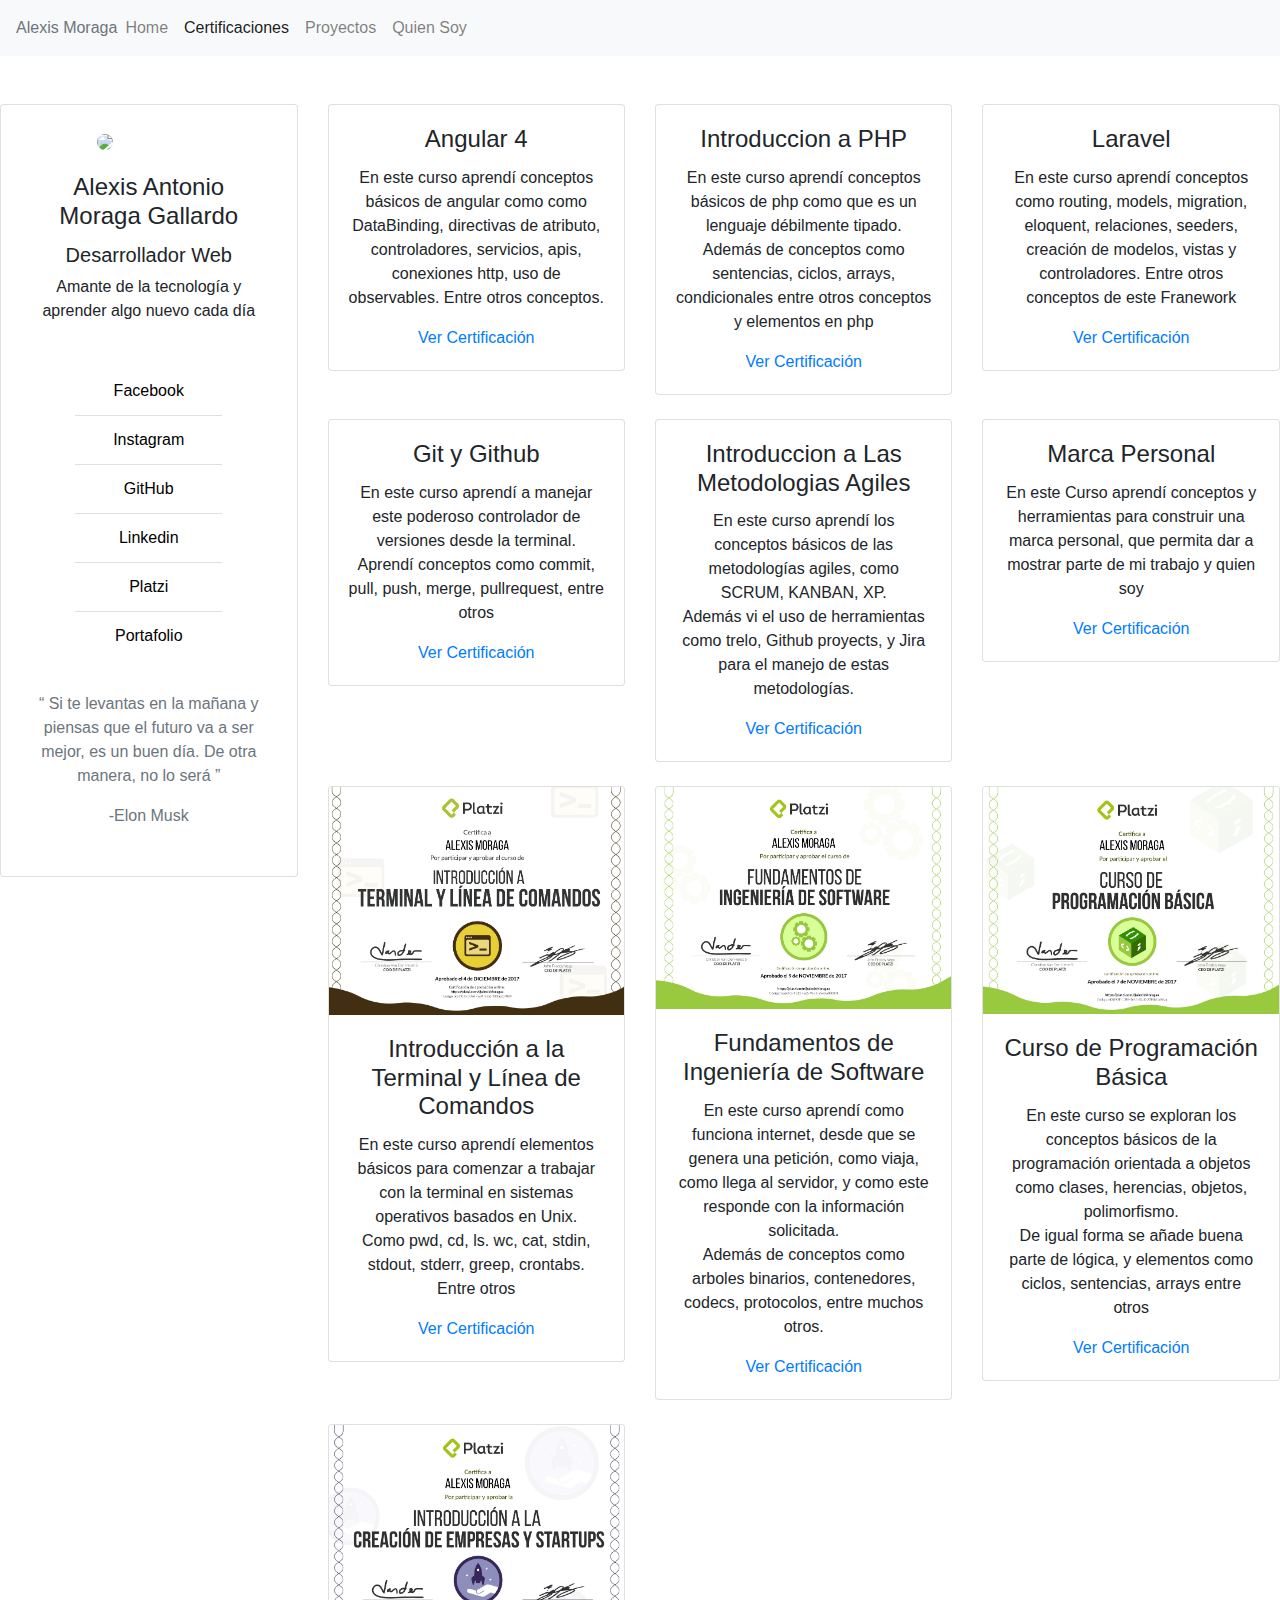
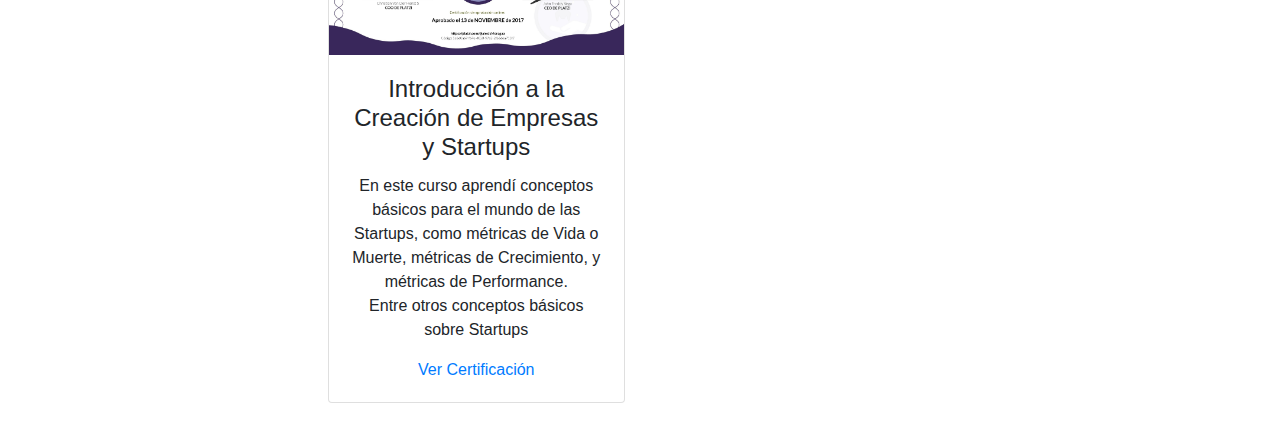
==== certificaciones.html @ 7e591eca "se añaden las certificaciones faltantes" ====
<!DOCTYPE html>
<html>
  <head>
    <meta charset="utf-8">
    <title>Certificaciones</title>
    <link rel="stylesheet" href="estilos/style.css">
    <link rel="stylesheet" href="https://maxcdn.bootstrapcdn.com/bootstrap/4.0.0/css/bootstrap.min.css" integrity="sha384-Gn5384xqQ1aoWXA+058RXPxPg6fy4IWvTNh0E263XmFcJlSAwiGgFAW/dAiS6JXm" crossorigin="anonymous">
    <script src="https://code.jquery.com/jquery-3.2.1.slim.min.js" integrity="sha384-KJ3o2DKtIkvYIK3UENzmM7KCkRr/rE9/Qpg6aAZGJwFDMVNA/GpGFF93hXpG5KkN" crossorigin="anonymous"></script>
    <script src="https://cdnjs.cloudflare.com/ajax/libs/popper.js/1.12.9/umd/popper.min.js" integrity="sha384-ApNbgh9B+Y1QKtv3Rn7W3mgPxhU9K/ScQsAP7hUibX39j7fakFPskvXusvfa0b4Q" crossorigin="anonymous"></script>
    <script src="https://maxcdn.bootstrapcdn.com/bootstrap/4.0.0/js/bootstrap.min.js" integrity="sha384-JZR6Spejh4U02d8jOt6vLEHfe/JQGiRRSQQxSfFWpi1MquVdAyjUar5+76PVCmYl" crossorigin="anonymous"></script>
    <script defer src="https://use.fontawesome.com/releases/v5.0.8/js/all.js"></script>

  </head>
  <body>
    <div class="margenes">

      <nav class="navbar navbar-expand-lg navbar-light bg-light">
        <a class="text-muted na" href="#">Alexis Moraga</a>
        <button class="navbar-toggler" type="button" data-toggle="collapse" data-target="#navbarNavAltMarkup" aria-controls="navbarNavAltMarkup" aria-expanded="false" aria-label="Toggle navigation">
          <span class="navbar-toggler-icon"></span>
        </button>
        <div class="collapse navbar-collapse" id="navbarNavAltMarkup">
          <div class="navbar-nav">
            <a class="nav-item nav-link nav" href="index.html">Home<span class="sr-only">(current)</span></a>
            <a class="nav-item nav-link active nav" href="certificaciones.html">Certificaciones</a>
            <a class="nav-item nav-link nav" href="#">Proyectos</a>
            <a class="nav-item nav-link nav" href="#">Quien Soy</a>
          </div>
        </div>
      </nav>

      <div class="row mt-5">

          <div class="col-12  col-md-12 col-lg-4 col-xl-3">
            <div class="card col-12 " >
              <div class="col-6 offset-3 mt-4">
                <img class=" card-img-top rounded-circle " src="imagenes/img-perfil.jpg"  >
              </div>
              <div class="card-body ">
                <h4 class="card-title text-center name">Alexis Antonio Moraga Gallardo</h4>
                <h5 class="text-center profesion">Desarrollador Web</h5>
                <p class="card-text text-center mb-4">Amante de la tecnología y aprender algo nuevo cada día</p>
              </div>
              <div class="col-md-8 offset-md-2">
              <ul class="list-group list-group-flush text-center ">
                <li class="list-group-item "><a  class="enlaces" href="https://www.facebook.com/alexisMoragaa" target="_blank"> Facebook </a><i class="fab fa-facebook-square"></i></li>
                <li class="list-group-item "><a  class="enlaces" href="https://www.instagram.com/alexismoragaa/" target="_blank">Instagram </a><i class="fab fa-instagram"></i></li>
                <li class="list-group-item "><a  class="enlaces" href="https://github.com/alexisMoragaa" target="_blank">GitHub </a><i class="fab fa-github"></i></li>
                <li class="list-group-item "><a  class="enlaces" href="http://www.linkedin.com/in/alexismoragaa" target="_blank">Linkedin</a> <i class="fab fa-linkedin"></i></li>
                <li class="list-group-item "><a  class="enlaces" href="https://platzi.com/@alexisMoragaa/" target="_blank">Platzi</a> <i class="fas fa-user-circle"></i></li>
                <li class="list-group-item "><a  class="enlaces" href="" target="_blank">Portafolio</a> <i class="fas fa-folder-open"></i></li>
              </ul>
              </div>
              <div class="col-12 text-center mb-5 mt-2">
                <p class=" text-muted mt-4 "><q> Si te levantas en la mañana y piensas que el futuro va a ser mejor, es un buen día. De otra manera, no lo será </q></p>
                <span class="text-muted ">-Elon Musk</span>
              </div>
            </div>
          </div>

          <div class="col-12 col-lg-8 col-xl-9" id="segundaColumna">
            <div class="row">

              <div class="col-12 col-lg-6 col-xl-4  mb-4">
                <div class="card text-center ">
                <img src="certificaciones/angular4.png" alt=""  class="card-img-top">
                  <div class="card-body">
                    <h4 class="card-title text-center">Angular 4</h4>
                    <p>
                        En este curso aprendí conceptos básicos de angular como como DataBinding, directivas de atributo, controladores, servicios, apis, conexiones http, uso de observables. Entre otros conceptos.
                    </p>
                    <a class="link" href="https://platzi.com/@alexisMoragaa/curso/angular/diploma/">Ver Certificación</a>
                  </div>
                </div>
              </div>

              <div class="col-12 col-lg-6 col-xl-4  mb-4">
                <div class="card text-center">
                <img src="certificaciones/php.png" alt="" class="card-img-top">
                  <div class="card-body">
                    <h4 class="card-title text-center">Introduccion a PHP</h4>
                    <p>
                      En este curso aprendí conceptos básicos de php como que es un lenguaje débilmente tipado. Además de conceptos como sentencias, ciclos, arrays, condicionales entre otros conceptos y elementos en php
                    </p>
                    <a class="link" href="https://platzi.com/@alexisMoragaa/curso/php/diploma/" target="_blank">Ver Certificación</a>
                  </div>
                </div>
              </div>

              <div class="col-12 col-lg-6 col-xl-4  mb-4">
                <div class="card text-center ">
                  <img src="certificaciones/laravel.png" alt=""  class="card-img-top">
                  <div class="card-body">
                    <h4 class="card-title text-center">Laravel</h4>
                    <p class="text-center">
                      En este curso aprendí conceptos como routing, models, migration, eloquent, relaciones, seeders, creación de modelos, vistas y controladores. Entre otros conceptos de este Franework
                    </p>
                    <a class="link" href="https://platzi.com/@alexisMoragaa/curso/curso-php-laravel/diploma/">Ver Certificación</a>
                  </div>
                </div>
              </div>



              <div class="col-12 col-lg-6 col-xl-4  mb-4">
                <div class="card text-center">
                <img src="certificaciones/git.png" alt="" class="card-img-top">
                  <div class="card-body">
                    <h4 class="card-title text-center">Git y Github</h4>
                    <p>
                      En este curso aprendí a manejar este poderoso controlador de versiones desde la terminal. <br>
                      Aprendí conceptos como commit, pull, push, merge, pullrequest, entre otros

                    </p>
                    <a class="link" href="https://platzi.com/@alexisMoragaa/curso/git-github/diploma/">Ver Certificación</a>
                  </div>
                </div>
              </div>

              <div class="col-12 col-lg-6 col-xl-4  mb-4">
                <div class="card text-center">
                <img src="certificaciones/agile.png" alt="" class="card-img-top">
                  <div class="card-body">
                    <h4 class="card-title text-center">Introduccion a Las Metodologias Agiles</h4>
                    <p>
                      En este curso aprendí los conceptos básicos de las metodologías agiles, como SCRUM, KANBAN, XP. <br>
                      Además vi el uso de herramientas como trelo, Github proyects, y Jira para el manejo de estas metodologías.

                    </p>
                    <a class="link" href="https://platzi.com/@alexisMoragaa/curso/scrum/diploma/">Ver Certificación</a>
                  </div>
                </div>
              </div>

              <div class="col-12 col-lg-6 col-xl-4  mb-4">
                <div class="card text-center">
                <img src="certificaciones/marcapersonal.png" alt="" class="card-img-top">
                  <div class="card-body">
                    <h4 class="card-title text-center">Marca Personal</h4>
                    <p>
                        En este Curso aprendí conceptos y herramientas para construir una marca personal, que permita dar a mostrar parte de mi trabajo y quien soy
                     </p>
                    <a class="link" href="https://platzi.com/@alexisMoragaa/curso/marca-personal/diploma/">Ver Certificación</a>
                  </div>
                </div>
              </div>

              <div class="col-12 col-lg-6 col-xl-4  mb-4">
                <div class="card text-center">
                <img src="certificaciones/terminal.png" alt="" class="card-img-top">
                  <div class="card-body">
                    <h4 class="card-title text-center">Introducción a la Terminal y Línea de Comandos</h4>
                    <p>
                        En este curso aprendí elementos básicos para comenzar a trabajar con la terminal en sistemas operativos basados en Unix. <br> Como pwd, cd, ls. wc, cat, stdin, stdout, stderr, greep, crontabs. Entre otros
                    </p>
                    <a href="https://platzi.com/@alexisMoragaa/curso/terminal/diploma/" class="link">Ver Certificación</a>
                  </div>
                </div>
              </div>

              <div class="col-12 col-lg-6 col-xl-4  mb-4">
                <div class="card text-center">
                <img src="certificaciones/ingenieriadesoftware.png" alt="" class="card-img-top">
                  <div class="card-body">
                    <h4 class="card-title text-center">Fundamentos de Ingeniería de Software</h4>
                    <p>
                      En este curso aprendí como funciona internet, desde que se genera una petición, como viaja, como llega al servidor, y como este responde con la información solicitada. <br>
                      Además de conceptos como arboles binarios, contenedores, codecs, protocolos, entre muchos otros.

                    </p>
                    <a href="https://platzi.com/@alexisMoragaa/curso/ingenieria/diploma/" class="link">Ver Certificación</a>
                  </div>
                </div>
              </div>

              <div class="col-12 col-lg-6 col-xl-4  mb-4">
                <div class="card text-center">
                <img src="certificaciones/programacionbasica.png" alt="" class="card-img-top">
                  <div class="card-body">
                    <h4 class="card-title text-center">Curso de Programación Básica</h4>
                    <p>
                      En este curso se exploran los conceptos básicos de la programación orientada a objetos como clases, herencias, objetos, polimorfismo. <br>
                       De igual forma se añade buena parte de lógica, y elementos como ciclos, sentencias, arrays entre otros

                    </p>
                    <a href="https://platzi.com/@alexisMoragaa/curso/programacion-basica/diploma/" class="link">Ver Certificación</a>
                  </div>
                </div>
              </div>

              <div class="col-12 col-lg-6 col-xl-4  mb-4">
                <div class="card text-center">
                <img src="certificaciones/startups.png" alt="" class="card-img-top">
                  <div class="card-body">
                    <h4 class="card-title text-center">Introducción a la Creación de Empresas y Startups</h4>
                    <p>
                      En este curso aprendí conceptos básicos para el mundo de las Startups, como métricas de Vida o Muerte, métricas de Crecimiento, y métricas de Performance. <br>
                      Entre otros conceptos básicos sobre Startups

                    </p>
                    <a href="https://platzi.com/@alexisMoragaa/curso/creacion-de-empresas/diploma/" class="link">Ver Certificación</a>
                  </div>
                </div>
              </div>

            </div>

          </div><!--Fin segunda Columna-->
        </div><!--Fin Row Principal-->
      </div>


  </body>
</html>
---- estilos/style.css ----
.enlaces{
  font-size: 1em;
color: black;

}

.link{
  font-size: 1.2;
}


@media screen and (min-width: 1500px){
  .margenes{
    margin-left:140px;
    margin-right: 140px;
  }

  p{
    font-size: 1em;
  }
}

@media screen and (max-device-width:992px){
  .margenes{
    margin-left:5em;
    margin-right:5em;

  }
  .list-group-item{
    font-size: 1.3em;
  }
  p{
    font-size: 1.4em;
  }
.titulos{
  font-size:2.8em;
}
.certificacion{
  font-size: 1.1em;
}
.card-footer{
  font-size: 1.1em;
}

.name{
  font-size: 2.3em;
}
.card-title{
  font-size: 2.1em;
}
.profesion{
    font-size: 2em;
}
.nav{
  font-size: 2em;
}
.na{
  font-size: 2.2em;
}

}


@media only screen and (max-device-width:600px){
  .margenes{
    margin-left:1em;
    margin-right:1em;

  }
  .list-group-item{
    font-size: 2.1em;
  }
  p{
    font-size: 2.1em;
  }
.titulos{
  font-size:3.8em;
}
.certificacion{
  font-size: 2em;
}
.card-footer{
  font-size: 2em;
}
.name{
  font-size: 3.1em;
}
.card-title{
  font-size: 2.8em;
}
.profesion{
    font-size: 3em;
}
.nav{
  font-size: 2em;
}
.na{
  font-size: 2.2em;
}

}


/* @media screen and (max-width: 600px){
  .margenes{
    margin-left:20px;
    margin-right: 20px;

  }
  .p{
    font-size: 1.5em;
  }
} */
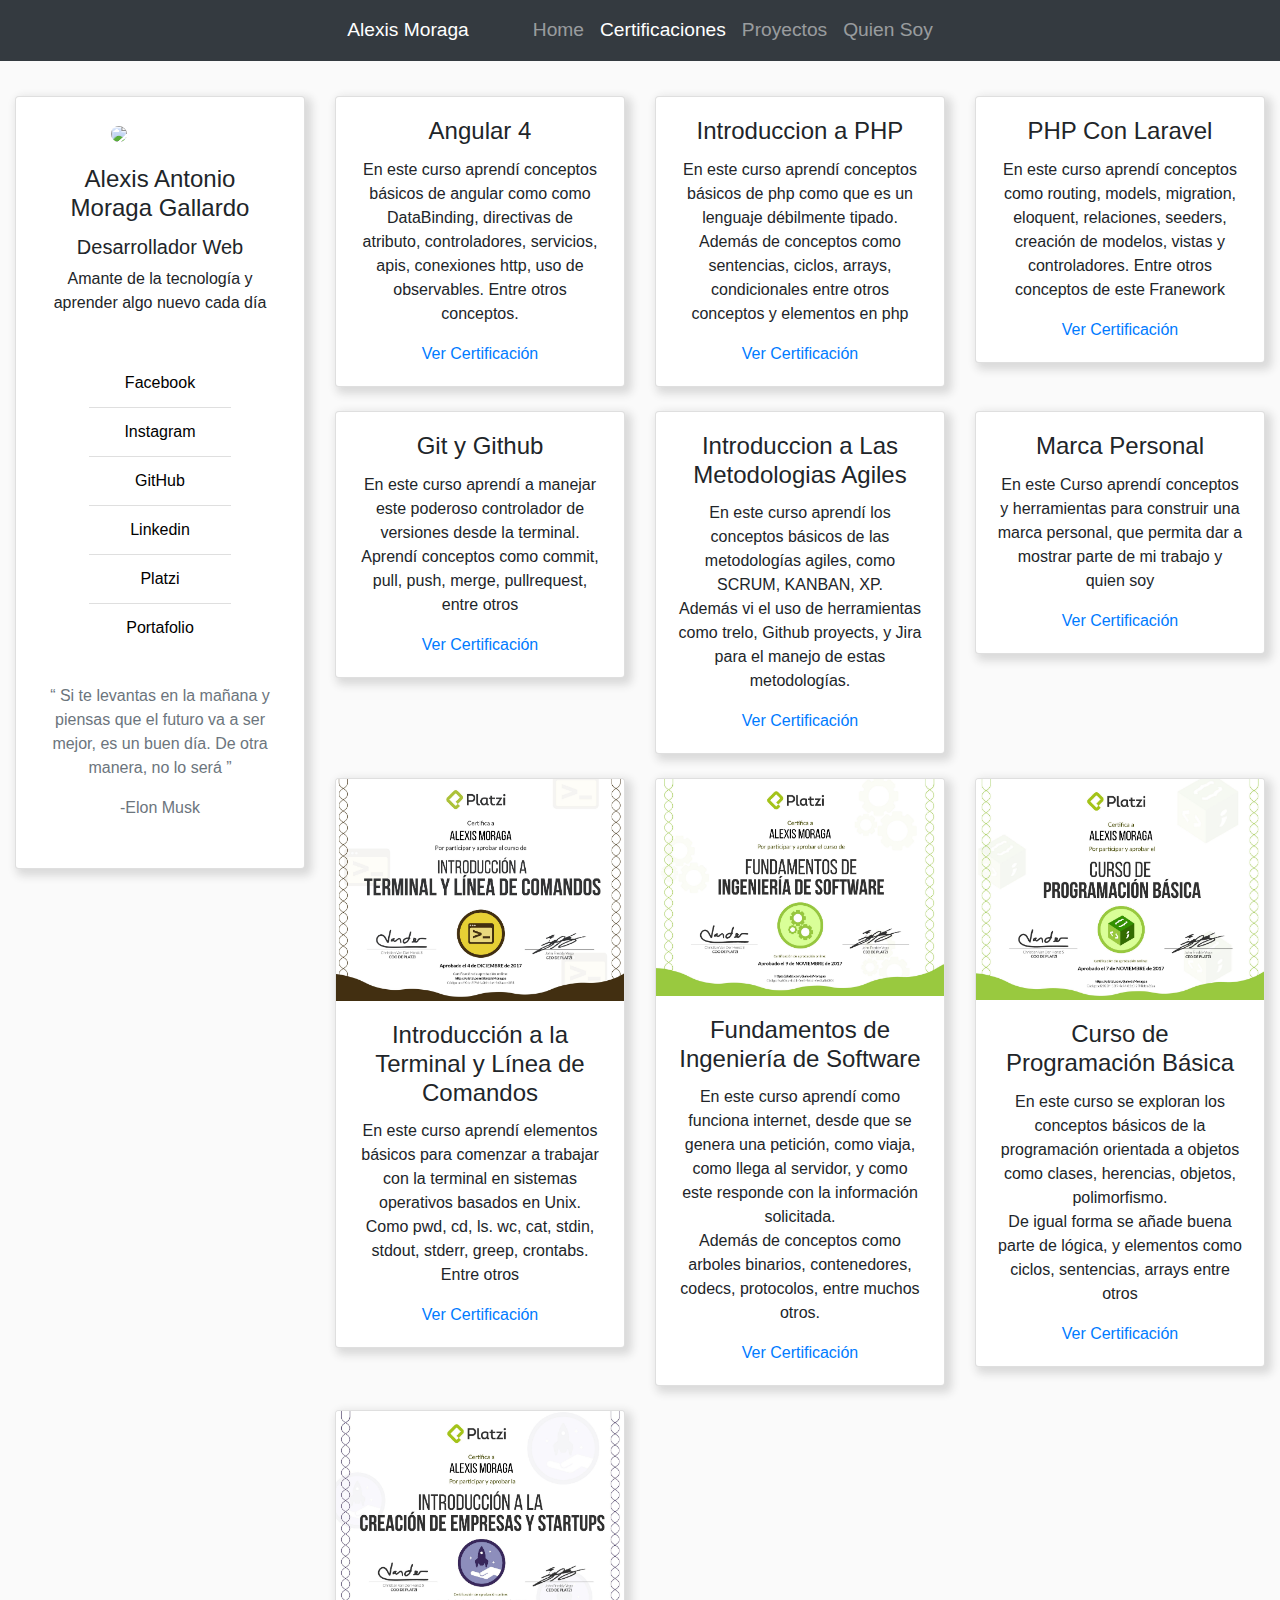
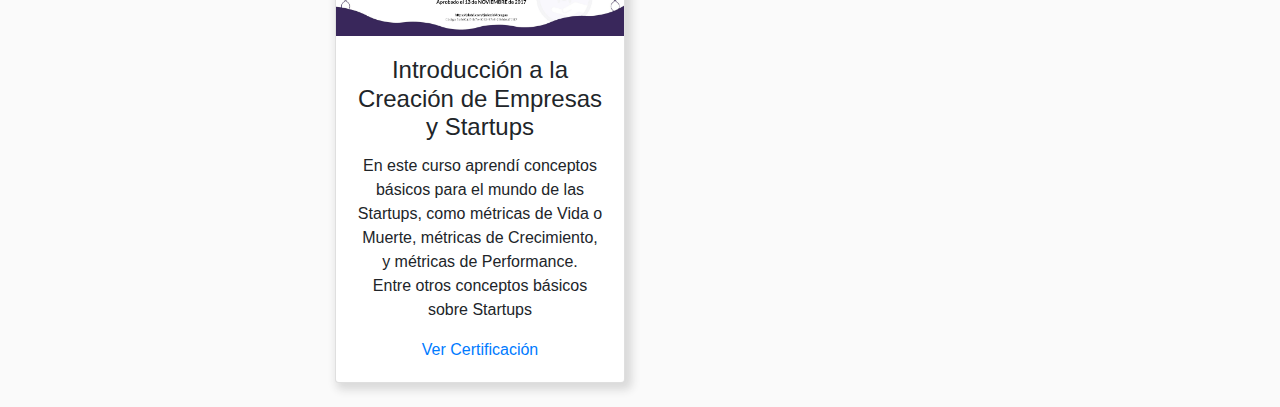
==== commit aa5a220a: "mejoras graficas. se corrigen ligeros problemas con responsive, se añaden sombras y un ligero fondo " ====
--- a/certificaciones.html
+++ b/certificaciones.html
@@ -11,27 +11,40 @@
     <script defer src="https://use.fontawesome.com/releases/v5.0.8/js/all.js"></script>
 
   </head>
-  <body>
+  <body class="body">
     <div class="margenes">
 
-      <nav class="navbar navbar-expand-lg navbar-light bg-light">
-        <a class="text-muted na" href="#">Alexis Moraga</a>
-        <button class="navbar-toggler" type="button" data-toggle="collapse" data-target="#navbarNavAltMarkup" aria-controls="navbarNavAltMarkup" aria-expanded="false" aria-label="Toggle navigation">
-          <span class="navbar-toggler-icon"></span>
+
+      <nav class="navbar navbar-expand-lg fixed-top navbar-dark bg-dark">
+        <button class="navbar-toggler collapsed" type="button" data-toggle="collapse" data-target="#navbarsExample08" aria-controls="navbarsExample08" aria-expanded="false" aria-label="Toggle navigation">
+          <span class="navbar-toggler-icon nav"></span>
         </button>
-        <div class="collapse navbar-collapse" id="navbarNavAltMarkup">
-          <div class="navbar-nav">
-            <a class="nav-item nav-link nav" href="index.html">Home<span class="sr-only">(current)</span></a>
-            <a class="nav-item nav-link active nav" href="certificaciones.html">Certificaciones</a>
-            <a class="nav-item nav-link nav" href="#">Proyectos</a>
-            <a class="nav-item nav-link nav" href="#">Quien Soy</a>
-          </div>
+
+        <div class="navbar-collapse justify-content-md-center collapse" id="navbarsExample08" style="">
+          <ul class="navbar-nav">
+            <li class="nav-item active">
+              <a class="nav-link nav mr-5" href="index.html">Alexis Moraga </a>
+            </li>
+
+            <li class="nav-item ">
+              <a href="index.html" class="nav-link nav"> Home</a>
+            </li>
+            <li class="nav-item">
+              <a class="nav-link active nav" href="certificaciones.html">Certificaciones</a>
+            </li>
+            <li class="nav-item">
+              <a class="nav-link nav" href="#">Proyectos</a>
+            </li>
+            <li class="nav-item">
+              <a class="nav-link nav" href="#">Quien Soy</a>
+            </li>
+          </ul>
         </div>
       </nav>
 
-      <div class="row mt-5">
-
-          <div class="col-12  col-md-12 col-lg-4 col-xl-3">
+    <div class="col-12 mt-5">
+      <div class="row ">
+          <div class="col-12  col-md-12 col-lg-4 col-xl-3 mt-5">
             <div class="card col-12 " >
               <div class="col-6 offset-3 mt-4">
                 <img class=" card-img-top rounded-circle " src="imagenes/img-perfil.jpg"  >
@@ -58,7 +71,7 @@
             </div>
           </div>
 
-          <div class="col-12 col-lg-8 col-xl-9" id="segundaColumna">
+          <div class="col-12 col-lg-8 col-xl-9 mt-5" id="segundaColumna">
             <div class="row">
 
               <div class="col-12 col-lg-6 col-xl-4  mb-4">
@@ -69,7 +82,7 @@
                     <p>
                         En este curso aprendí conceptos básicos de angular como como DataBinding, directivas de atributo, controladores, servicios, apis, conexiones http, uso de observables. Entre otros conceptos.
                     </p>
-                    <a class="link" href="https://platzi.com/@alexisMoragaa/curso/angular/diploma/">Ver Certificación</a>
+                    <a class="certificacion" href="https://platzi.com/@alexisMoragaa/curso/angular/diploma/" target="_blank">Ver Certificación</a>
                   </div>
                 </div>
               </div>
@@ -82,7 +95,7 @@
                     <p>
                       En este curso aprendí conceptos básicos de php como que es un lenguaje débilmente tipado. Además de conceptos como sentencias, ciclos, arrays, condicionales entre otros conceptos y elementos en php
                     </p>
-                    <a class="link" href="https://platzi.com/@alexisMoragaa/curso/php/diploma/" target="_blank">Ver Certificación</a>
+                    <a class="certificacion" href="https://platzi.com/@alexisMoragaa/curso/php/diploma/" target="_blank">Ver Certificación</a>
                   </div>
                 </div>
               </div>
@@ -91,11 +104,11 @@
                 <div class="card text-center ">
                   <img src="certificaciones/laravel.png" alt=""  class="card-img-top">
                   <div class="card-body">
-                    <h4 class="card-title text-center">Laravel</h4>
+                    <h4 class="card-title text-center">PHP Con Laravel</h4>
                     <p class="text-center">
                       En este curso aprendí conceptos como routing, models, migration, eloquent, relaciones, seeders, creación de modelos, vistas y controladores. Entre otros conceptos de este Franework
                     </p>
-                    <a class="link" href="https://platzi.com/@alexisMoragaa/curso/curso-php-laravel/diploma/">Ver Certificación</a>
+                    <a class="certificacion" href="https://platzi.com/@alexisMoragaa/curso/curso-php-laravel/diploma/"target="_blank">Ver Certificación</a>
                   </div>
                 </div>
               </div>
@@ -112,7 +125,7 @@
                       Aprendí conceptos como commit, pull, push, merge, pullrequest, entre otros
 
                     </p>
-                    <a class="link" href="https://platzi.com/@alexisMoragaa/curso/git-github/diploma/">Ver Certificación</a>
+                    <a class="certificacion" href="https://platzi.com/@alexisMoragaa/curso/git-github/diploma/"target="_blank">Ver Certificación</a>
                   </div>
                 </div>
               </div>
@@ -127,7 +140,7 @@
                       Además vi el uso de herramientas como trelo, Github proyects, y Jira para el manejo de estas metodologías.
 
                     </p>
-                    <a class="link" href="https://platzi.com/@alexisMoragaa/curso/scrum/diploma/">Ver Certificación</a>
+                    <a class="certificacion" href="https://platzi.com/@alexisMoragaa/curso/scrum/diploma/"target="_blank">Ver Certificación</a>
                   </div>
                 </div>
               </div>
@@ -140,7 +153,7 @@
                     <p>
                         En este Curso aprendí conceptos y herramientas para construir una marca personal, que permita dar a mostrar parte de mi trabajo y quien soy
                      </p>
-                    <a class="link" href="https://platzi.com/@alexisMoragaa/curso/marca-personal/diploma/">Ver Certificación</a>
+                    <a class="certificacion" href="https://platzi.com/@alexisMoragaa/curso/marca-personal/diploma/"target="_blank">Ver Certificación</a>
                   </div>
                 </div>
               </div>
@@ -153,7 +166,7 @@
                     <p>
                         En este curso aprendí elementos básicos para comenzar a trabajar con la terminal en sistemas operativos basados en Unix. <br> Como pwd, cd, ls. wc, cat, stdin, stdout, stderr, greep, crontabs. Entre otros
                     </p>
-                    <a href="https://platzi.com/@alexisMoragaa/curso/terminal/diploma/" class="link">Ver Certificación</a>
+                    <a href="https://platzi.com/@alexisMoragaa/curso/terminal/diploma/" class="certificacion"target="_blank">Ver Certificación</a>
                   </div>
                 </div>
               </div>
@@ -168,7 +181,7 @@
                       Además de conceptos como arboles binarios, contenedores, codecs, protocolos, entre muchos otros.
 
                     </p>
-                    <a href="https://platzi.com/@alexisMoragaa/curso/ingenieria/diploma/" class="link">Ver Certificación</a>
+                    <a href="https://platzi.com/@alexisMoragaa/curso/ingenieria/diploma/" class="certificacion"target="_blank">Ver Certificación</a>
                   </div>
                 </div>
               </div>
@@ -183,7 +196,7 @@
                        De igual forma se añade buena parte de lógica, y elementos como ciclos, sentencias, arrays entre otros
 
                     </p>
-                    <a href="https://platzi.com/@alexisMoragaa/curso/programacion-basica/diploma/" class="link">Ver Certificación</a>
+                    <a href="https://platzi.com/@alexisMoragaa/curso/programacion-basica/diploma/" class="certificacion"target="_blank">Ver Certificación</a>
                   </div>
                 </div>
               </div>
@@ -198,7 +211,7 @@
                       Entre otros conceptos básicos sobre Startups
 
                     </p>
-                    <a href="https://platzi.com/@alexisMoragaa/curso/creacion-de-empresas/diploma/" class="link">Ver Certificación</a>
+                    <a href="https://platzi.com/@alexisMoragaa/curso/creacion-de-empresas/diploma/" class="certificacion"target="_blank">Ver Certificación</a>
                   </div>
                 </div>
               </div>
@@ -207,6 +220,7 @@
 
           </div><!--Fin segunda Columna-->
         </div><!--Fin Row Principal-->
+        </div>
       </div>
 
 
--- a/estilos/style.css
+++ b/estilos/style.css
@@ -5,11 +5,29 @@
 color: black;
 
 }
+.body{
 
-.link{
-  font-size: 1.2;
+  background-color: #FAFAFA;
+  }
+
+
+  .card{
+  box-shadow: 4px 4px 8px 3px #DADADA;
 }
 
+.na{
+
+  text-decoration: none;
+  color: white;
+}
+.na:hover{
+  text-decoration: none;
+  color: white;
+}
+nav a{
+  font-size: 1.2em;
+
+}
 
 @media screen and (min-width: 1500px){
   .margenes{
@@ -57,8 +75,14 @@
   font-size: 2em;
 }
 .na{
+
   font-size: 2.2em;
 }
+nav{
+  text-align: center;
+}
+
+
 
 }
 
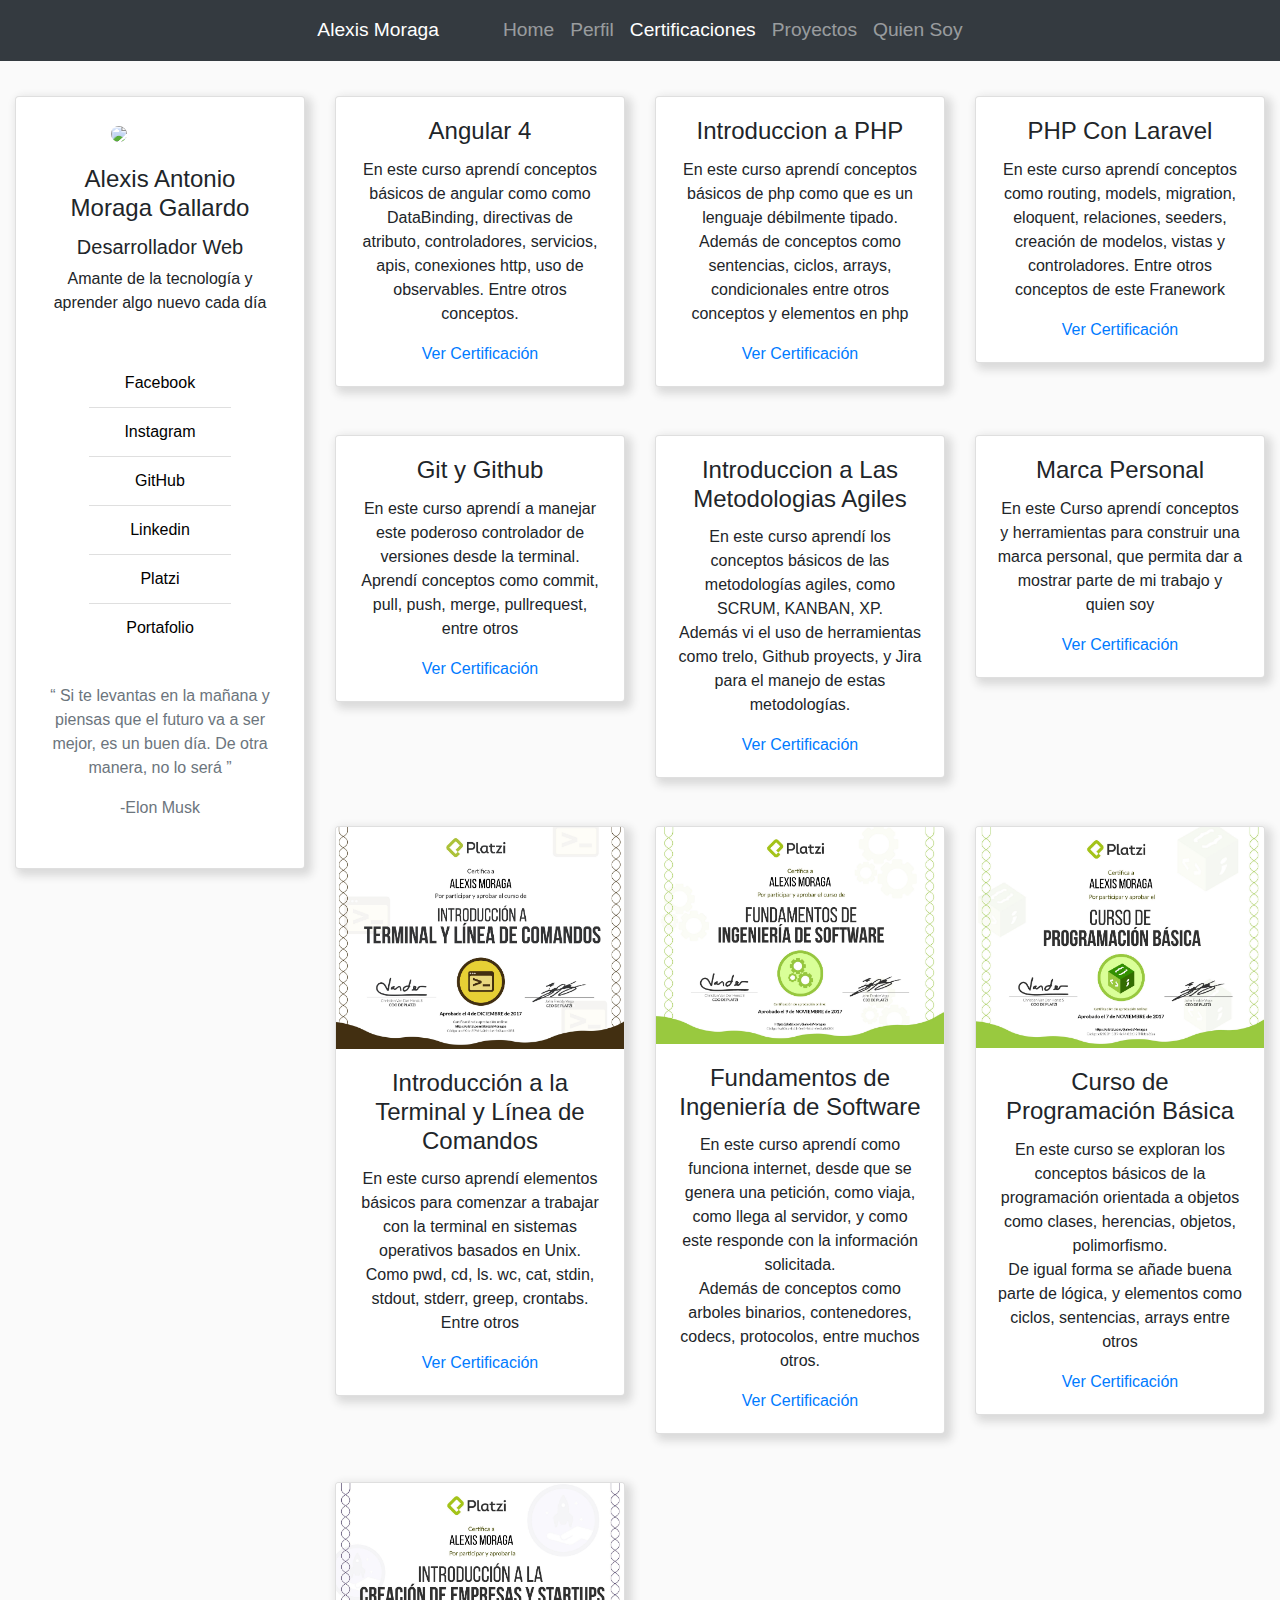
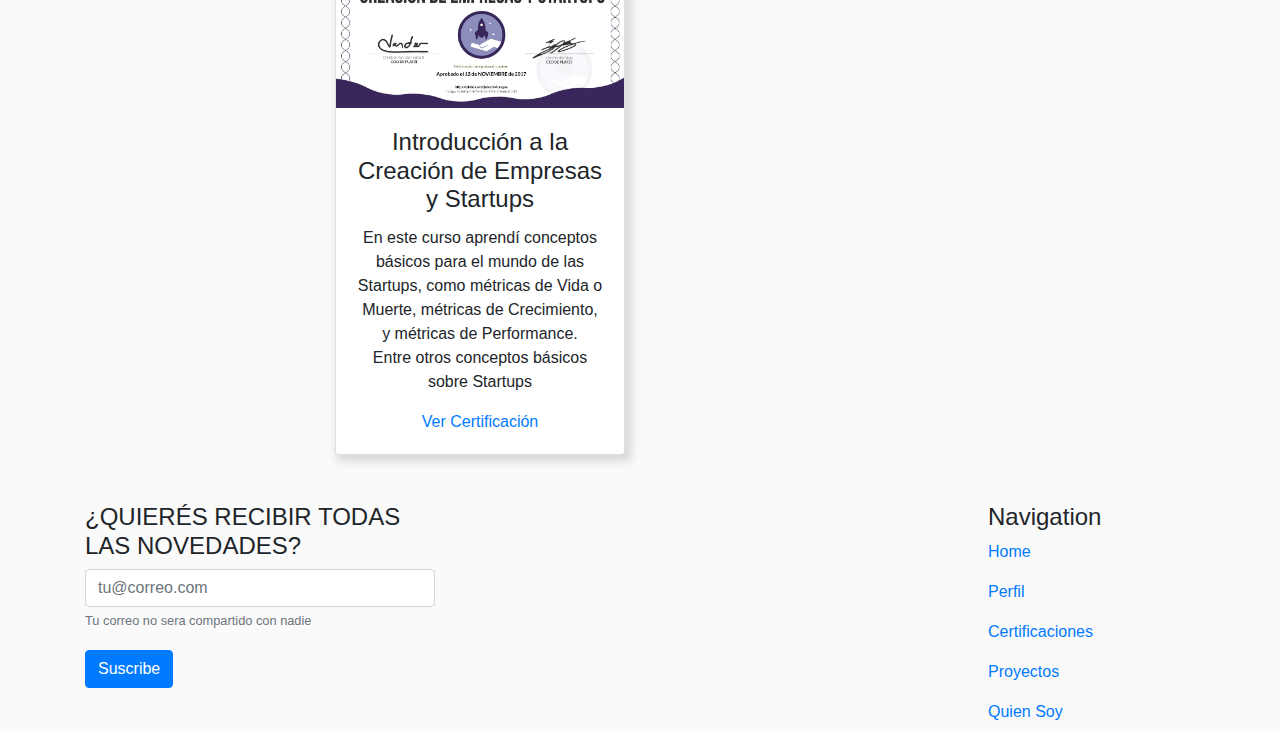
==== commit 521dc693: "se añaden iconos" ====
--- a/certificaciones.html
+++ b/certificaciones.html
@@ -3,6 +3,7 @@
   <head>
     <meta charset="utf-8">
     <title>Certificaciones</title>
+        <link rel="icon" type="image/png" href="imagenes/icons/certification.png"/>
     <link rel="stylesheet" href="estilos/style.css">
     <link rel="stylesheet" href="https://maxcdn.bootstrapcdn.com/bootstrap/4.0.0/css/bootstrap.min.css" integrity="sha384-Gn5384xqQ1aoWXA+058RXPxPg6fy4IWvTNh0E263XmFcJlSAwiGgFAW/dAiS6JXm" crossorigin="anonymous">
     <script src="https://code.jquery.com/jquery-3.2.1.slim.min.js" integrity="sha384-KJ3o2DKtIkvYIK3UENzmM7KCkRr/rE9/Qpg6aAZGJwFDMVNA/GpGFF93hXpG5KkN" crossorigin="anonymous"></script>
@@ -11,7 +12,7 @@
     <script defer src="https://use.fontawesome.com/releases/v5.0.8/js/all.js"></script>
 
   </head>
-  <body class="body">
+  <body class="body" background="imagenes/fondo.jpg">
     <div class="margenes">
 
 
@@ -23,11 +24,14 @@
         <div class="navbar-collapse justify-content-md-center collapse" id="navbarsExample08" style="">
           <ul class="navbar-nav">
             <li class="nav-item active">
-              <a class="nav-link nav mr-5" href="index.html">Alexis Moraga </a>
+              <a class="nav-link nav mr-5" href="index.html">Alexis Moraga</a>
             </li>
 
             <li class="nav-item ">
               <a href="index.html" class="nav-link nav"> Home</a>
+            </li>
+            <li class="nav-item ">
+              <a href="perfil.html" class="nav-link nav">Perfil</a>
             </li>
             <li class="nav-item">
               <a class="nav-link active nav" href="certificaciones.html">Certificaciones</a>
@@ -47,7 +51,7 @@
           <div class="col-12  col-md-12 col-lg-4 col-xl-3 mt-5">
             <div class="card col-12 " >
               <div class="col-6 offset-3 mt-4">
-                <img class=" card-img-top rounded-circle " src="imagenes/img-perfil.jpg"  >
+                <img class=" card-img-top rounded-circle" src="imagenes/img-perfil.jpg"  >
               </div>
               <div class="card-body ">
                 <h4 class="card-title text-center name">Alexis Antonio Moraga Gallardo</h4>
@@ -74,7 +78,7 @@
           <div class="col-12 col-lg-8 col-xl-9 mt-5" id="segundaColumna">
             <div class="row">
 
-              <div class="col-12 col-lg-6 col-xl-4  mb-4">
+              <div class="col-12 col-lg-6 col-xl-4  mb-5">
                 <div class="card text-center ">
                 <img src="certificaciones/angular4.png" alt=""  class="card-img-top">
                   <div class="card-body">
@@ -87,7 +91,7 @@
                 </div>
               </div>
 
-              <div class="col-12 col-lg-6 col-xl-4  mb-4">
+              <div class="col-12 col-lg-6 col-xl-4  mb-5">
                 <div class="card text-center">
                 <img src="certificaciones/php.png" alt="" class="card-img-top">
                   <div class="card-body">
@@ -100,7 +104,7 @@
                 </div>
               </div>
 
-              <div class="col-12 col-lg-6 col-xl-4  mb-4">
+              <div class="col-12 col-lg-6 col-xl-4  mb-5">
                 <div class="card text-center ">
                   <img src="certificaciones/laravel.png" alt=""  class="card-img-top">
                   <div class="card-body">
@@ -115,7 +119,7 @@
 
 
 
-              <div class="col-12 col-lg-6 col-xl-4  mb-4">
+              <div class="col-12 col-lg-6 col-xl-4  mb-5">
                 <div class="card text-center">
                 <img src="certificaciones/git.png" alt="" class="card-img-top">
                   <div class="card-body">
@@ -130,7 +134,7 @@
                 </div>
               </div>
 
-              <div class="col-12 col-lg-6 col-xl-4  mb-4">
+              <div class="col-12 col-lg-6 col-xl-4  mb-5">
                 <div class="card text-center">
                 <img src="certificaciones/agile.png" alt="" class="card-img-top">
                   <div class="card-body">
@@ -145,7 +149,7 @@
                 </div>
               </div>
 
-              <div class="col-12 col-lg-6 col-xl-4  mb-4">
+              <div class="col-12 col-lg-6 col-xl-4  mb-5">
                 <div class="card text-center">
                 <img src="certificaciones/marcapersonal.png" alt="" class="card-img-top">
                   <div class="card-body">
@@ -158,7 +162,7 @@
                 </div>
               </div>
 
-              <div class="col-12 col-lg-6 col-xl-4  mb-4">
+              <div class="col-12 col-lg-6 col-xl-4  mb-5">
                 <div class="card text-center">
                 <img src="certificaciones/terminal.png" alt="" class="card-img-top">
                   <div class="card-body">
@@ -171,7 +175,7 @@
                 </div>
               </div>
 
-              <div class="col-12 col-lg-6 col-xl-4  mb-4">
+              <div class="col-12 col-lg-6 col-xl-4  mb-5">
                 <div class="card text-center">
                 <img src="certificaciones/ingenieriadesoftware.png" alt="" class="card-img-top">
                   <div class="card-body">
@@ -186,7 +190,7 @@
                 </div>
               </div>
 
-              <div class="col-12 col-lg-6 col-xl-4  mb-4">
+              <div class="col-12 col-lg-6 col-xl-4  mb-5">
                 <div class="card text-center">
                 <img src="certificaciones/programacionbasica.png" alt="" class="card-img-top">
                   <div class="card-body">
@@ -201,7 +205,7 @@
                 </div>
               </div>
 
-              <div class="col-12 col-lg-6 col-xl-4  mb-4">
+              <div class="col-12 col-lg-6 col-xl-4  mb-5">
                 <div class="card text-center">
                 <img src="certificaciones/startups.png" alt="" class="card-img-top">
                   <div class="card-body">
@@ -223,6 +227,32 @@
         </div>
       </div>
 
+      <div id="footer-container">
+        <div class="container">
+        <div class="row text-xs-center text-sm-left">
+          <div class=" col-6 col-lg-4">
+            <form id="suscribeForm" action="#" method="POST">
+              <h4 class="text-uppercase">¿Quierés recibir todas las novedades?</h4>
+              <div class="form-group">
+                <input type="email" class="form-control" id="email" aria-describedby="emailHelp" placeholder="tu@correo.com" name="email">
+                <small id="emailHelp" class="form-text text-muted">Tu correo no sera compartido con nadie</small>
+              </div>
+              <button type="submit" class="btn btn-primary form-text">Suscribe</button>
+            </form>
+          </div>
+          <div class=" col-6  col-lg-3 offset-lg-5">
+            <h4 class="ml-5 navigation nav">Navigation</h4>
+            <ul class=" ml-5 navbar-nav mr-auto">
+              <li class="nav-item"><a class="nav-link cw" href="index.html">Home</a></li>
+              <li class="nav-item"><a class="nav-link cw" href="perfil.html">Perfil</a></li>
+              <li class="nav-item"><a class="nav-link cw" href="certificaciones.html">Certificaciones</a></li>
+              <li class="nav-item"><a class="nav-link cw" href="#">Proyectos</a></li>
+              <li class="nav-item"><a class="nav-link cw" href="#">Quien Soy</a></li>
+            </ul>
+          </div>
+        </div>
+        </div>
+      </div>
 
   </body>
 </html>
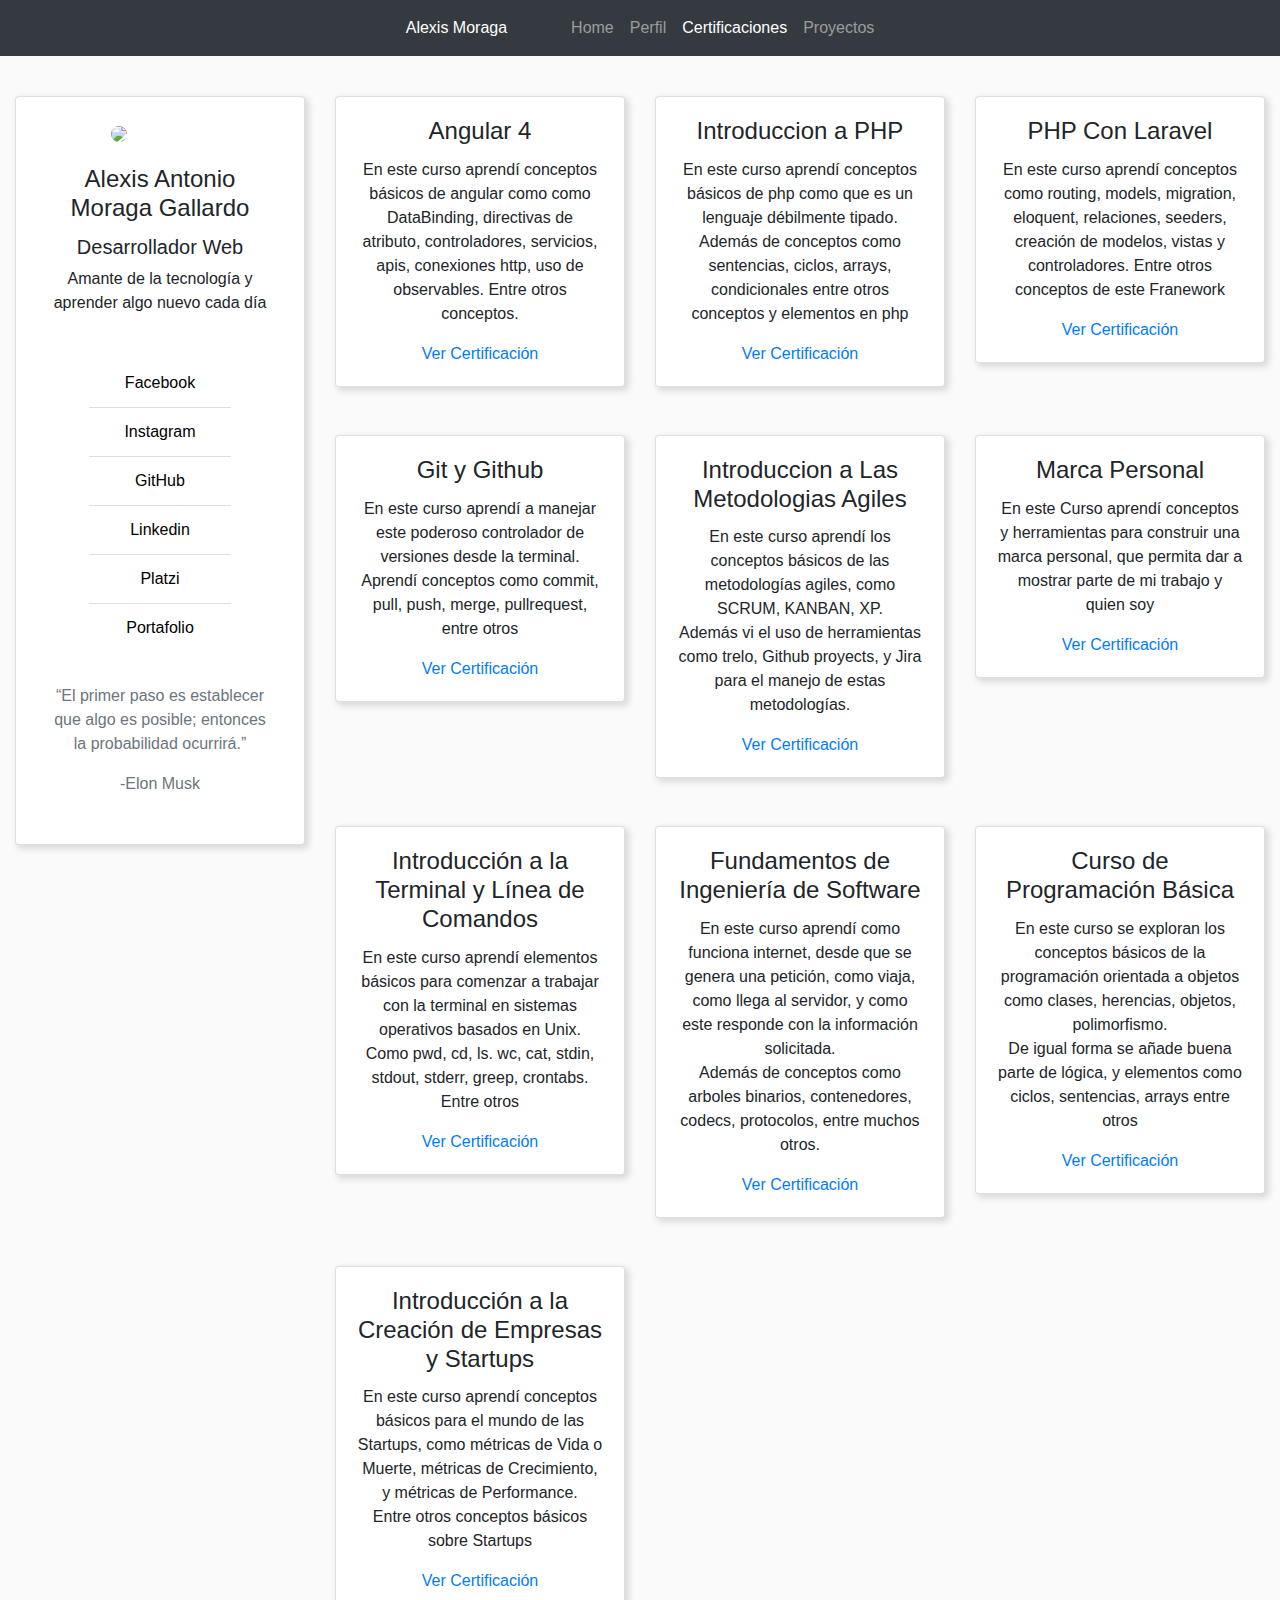
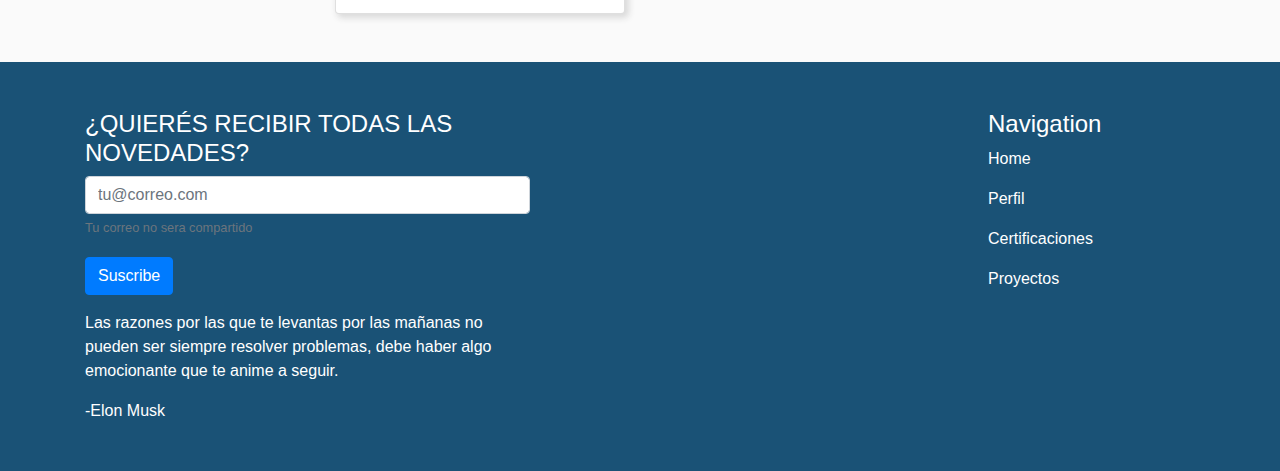
==== commit 1a1f71c8: "correcciones menores, se remplezan algunos iconos" ====
--- a/certificaciones.html
+++ b/certificaciones.html
@@ -1,6 +1,15 @@
 <!DOCTYPE html>
 <html>
   <head>
+    <!-- Global site tag (gtag.js) - Google Analytics -->
+    <script async src="https://www.googletagmanager.com/gtag/js?id=UA-116312585-1"></script>
+    <script>
+      window.dataLayer = window.dataLayer || [];
+      function gtag(){dataLayer.push(arguments);}
+      gtag('js', new Date());
+
+      gtag('config', 'UA-116312585-1');
+    </script>
     <meta charset="utf-8">
     <title>Certificaciones</title>
         <link rel="icon" type="image/png" href="imagenes/icons/certification.png"/>
@@ -37,10 +46,10 @@
               <a class="nav-link active nav" href="certificaciones.html">Certificaciones</a>
             </li>
             <li class="nav-item">
-              <a class="nav-link nav" href="#">Proyectos</a>
+              <a class="nav-link nav" href="proyectos.html">Proyectos</a>
             </li>
             <li class="nav-item">
-              <a class="nav-link nav" href="#">Quien Soy</a>
+              <!-- <a class="nav-link nav" href="#">Quien Soy</a> -->
             </li>
           </ul>
         </div>
@@ -69,8 +78,8 @@
               </ul>
               </div>
               <div class="col-12 text-center mb-5 mt-2">
-                <p class=" text-muted mt-4 "><q> Si te levantas en la mañana y piensas que el futuro va a ser mejor, es un buen día. De otra manera, no lo será </q></p>
-                <span class="text-muted ">-Elon Musk</span>
+                <p class=" text-muted mt-4 "><q>El primer paso es establecer que algo es posible; entonces la probabilidad ocurrirá.</q></p>
+                <span class="text-muted cita">-Elon Musk</span>
               </div>
             </div>
           </div>
@@ -80,7 +89,7 @@
 
               <div class="col-12 col-lg-6 col-xl-4  mb-5">
                 <div class="card text-center ">
-                <img src="certificaciones/angular4.png" alt=""  class="card-img-top">
+                <img src="imagenes/certificaciones/angular4.png" alt=""  class="card-img-top">
                   <div class="card-body">
                     <h4 class="card-title text-center">Angular 4</h4>
                     <p>
@@ -93,7 +102,7 @@
 
               <div class="col-12 col-lg-6 col-xl-4  mb-5">
                 <div class="card text-center">
-                <img src="certificaciones/php.png" alt="" class="card-img-top">
+                <img src="imagenes/certificaciones/php.png" alt="" class="card-img-top">
                   <div class="card-body">
                     <h4 class="card-title text-center">Introduccion a PHP</h4>
                     <p>
@@ -106,7 +115,7 @@
 
               <div class="col-12 col-lg-6 col-xl-4  mb-5">
                 <div class="card text-center ">
-                  <img src="certificaciones/laravel.png" alt=""  class="card-img-top">
+                  <img src="imagenes/certificaciones/laravel.png" alt=""  class="card-img-top">
                   <div class="card-body">
                     <h4 class="card-title text-center">PHP Con Laravel</h4>
                     <p class="text-center">
@@ -121,7 +130,7 @@
 
               <div class="col-12 col-lg-6 col-xl-4  mb-5">
                 <div class="card text-center">
-                <img src="certificaciones/git.png" alt="" class="card-img-top">
+                <img src="imagenes/certificaciones/git.png" alt="" class="card-img-top">
                   <div class="card-body">
                     <h4 class="card-title text-center">Git y Github</h4>
                     <p>
@@ -136,7 +145,7 @@
 
               <div class="col-12 col-lg-6 col-xl-4  mb-5">
                 <div class="card text-center">
-                <img src="certificaciones/agile.png" alt="" class="card-img-top">
+                <img src="imagenes/certificaciones/agile.png" alt="" class="card-img-top">
                   <div class="card-body">
                     <h4 class="card-title text-center">Introduccion a Las Metodologias Agiles</h4>
                     <p>
@@ -151,7 +160,7 @@
 
               <div class="col-12 col-lg-6 col-xl-4  mb-5">
                 <div class="card text-center">
-                <img src="certificaciones/marcapersonal.png" alt="" class="card-img-top">
+                <img src="imagenes/certificaciones/marcapersonal.png" alt="" class="card-img-top">
                   <div class="card-body">
                     <h4 class="card-title text-center">Marca Personal</h4>
                     <p>
@@ -164,7 +173,7 @@
 
               <div class="col-12 col-lg-6 col-xl-4  mb-5">
                 <div class="card text-center">
-                <img src="certificaciones/terminal.png" alt="" class="card-img-top">
+                <img src="imagenes/certificaciones/terminal.png" alt="" class="card-img-top">
                   <div class="card-body">
                     <h4 class="card-title text-center">Introducción a la Terminal y Línea de Comandos</h4>
                     <p>
@@ -177,7 +186,7 @@
 
               <div class="col-12 col-lg-6 col-xl-4  mb-5">
                 <div class="card text-center">
-                <img src="certificaciones/ingenieriadesoftware.png" alt="" class="card-img-top">
+                <img src="imagenes/certificaciones/ingenieriadesoftware.png" alt="" class="card-img-top">
                   <div class="card-body">
                     <h4 class="card-title text-center">Fundamentos de Ingeniería de Software</h4>
                     <p>
@@ -192,7 +201,7 @@
 
               <div class="col-12 col-lg-6 col-xl-4  mb-5">
                 <div class="card text-center">
-                <img src="certificaciones/programacionbasica.png" alt="" class="card-img-top">
+                <img src="imagenes/certificaciones/programacionbasica.png" alt="" class="card-img-top">
                   <div class="card-body">
                     <h4 class="card-title text-center">Curso de Programación Básica</h4>
                     <p>
@@ -207,7 +216,7 @@
 
               <div class="col-12 col-lg-6 col-xl-4  mb-5">
                 <div class="card text-center">
-                <img src="certificaciones/startups.png" alt="" class="card-img-top">
+                <img src="imagenes/certificaciones/startups.png" alt="" class="card-img-top">
                   <div class="card-body">
                     <h4 class="card-title text-center">Introducción a la Creación de Empresas y Startups</h4>
                     <p>
@@ -230,24 +239,26 @@
       <div id="footer-container">
         <div class="container">
         <div class="row text-xs-center text-sm-left">
-          <div class=" col-6 col-lg-4">
+          <div class=" col-7 col-lg-5">
             <form id="suscribeForm" action="#" method="POST">
               <h4 class="text-uppercase">¿Quierés recibir todas las novedades?</h4>
               <div class="form-group">
                 <input type="email" class="form-control" id="email" aria-describedby="emailHelp" placeholder="tu@correo.com" name="email">
-                <small id="emailHelp" class="form-text text-muted">Tu correo no sera compartido con nadie</small>
+                <small id="emailHelp" class="form-text text-muted cita">Tu correo no sera compartido</small>
               </div>
               <button type="submit" class="btn btn-primary form-text">Suscribe</button>
             </form>
+            <p class="mt-3">Las razones por las que te levantas por las mañanas no pueden ser siempre resolver problemas, debe haber algo emocionante que te anime a seguir.</p>
+            <span class="cita">-Elon Musk</span>
           </div>
-          <div class=" col-6  col-lg-3 offset-lg-5">
+          <div class=" col-5  col-lg-3 offset-lg-4">
             <h4 class="ml-5 navigation nav">Navigation</h4>
             <ul class=" ml-5 navbar-nav mr-auto">
               <li class="nav-item"><a class="nav-link cw" href="index.html">Home</a></li>
               <li class="nav-item"><a class="nav-link cw" href="perfil.html">Perfil</a></li>
               <li class="nav-item"><a class="nav-link cw" href="certificaciones.html">Certificaciones</a></li>
-              <li class="nav-item"><a class="nav-link cw" href="#">Proyectos</a></li>
-              <li class="nav-item"><a class="nav-link cw" href="#">Quien Soy</a></li>
+              <li class="nav-item"><a class="nav-link cw" href="proyectos.html">Proyectos</a></li>
+              <!-- <li class="nav-item"><a class="nav-link cw" href="#">Quien Soy</a></li> -->
             </ul>
           </div>
         </div>
--- a/estilos/style.css
+++ b/estilos/style.css
@@ -1,4 +1,3 @@
-
 
 .enlaces{
   font-size: 1em;
@@ -8,11 +7,18 @@
 .body{
 
   background-color: #FAFAFA;
-  }
-
-
-  .card{
-  box-shadow: 4px 4px 8px 3px #DADADA;
+
+  }
+.container-home{
+  background-color: white;
+
+  margin-left: 520px;
+  margin-right: 520px;
+}
+
+
+.card{
+  box-shadow: 3px 3px 6px 1px #DADADA;
 }
 
 .na{
@@ -25,22 +31,71 @@
   color: white;
 }
 nav a{
+  font-size: 1em;
+
+}
+#footer-container {
+    background-color: rgb(26, 82, 118 ) ;
+  color: white;
+  padding: 3em 0;
+}
+.cw{
+    color: white;
+    }
+
+.presentacion{
   font-size: 1.2em;
-
-}
-
+}
+
+
+.comillas{
+  font-size: 3.5em;
+
+}
+.espacio{
+  padding: 2em;
+}
+.espacio2{
+  padding: 7em;
+}
 @media screen and (min-width: 1500px){
   .margenes{
     margin-left:140px;
     margin-right: 140px;
   }
 
+  .margenes-proyectos{
+
+
+    margin-left: 400px;
+    margin-right: 400px;
+  }
+
   p{
     font-size: 1em;
   }
 }
+@media screen and (max-width: 1500px){
+  .container-home{
+    margin-left: 13em;
+    margin-right: 13em;
+  }
+
+  p{
+
+    font-size: 1em;
+  }
+  .margenes-proyectos{
+    margin-left:10em;
+    margin-right:10em;
+
+  }
+
+}
+
 
 @media screen and (max-device-width:992px){
+
   .margenes{
     margin-left:5em;
     margin-right:5em;
@@ -82,7 +137,29 @@
   text-align: center;
 }
 
-
+.container-home{
+  margin-left: 8em;
+  margin-right: 8em;
+}
+
+
+
+
+}
+
+
+@media screen and (max-width: 900px){
+  .container-home{
+    margin-left:8em;
+    margin-right: 8em;
+
+  }
+
+  .margenes-proyectos{
+    margin-left:2em;
+    margin-right:2em;
+
+  }
 
 }
 
@@ -93,6 +170,11 @@
     margin-right:1em;
 
   }
+  .margenes-proyectos{
+    margin-left:2em;
+    margin-right:2em;
+
+  }
   .list-group-item{
     font-size: 2.1em;
   }
@@ -123,17 +205,38 @@
 .na{
   font-size: 2.2em;
 }
-
-}
-
-
-/* @media screen and (max-width: 600px){
-  .margenes{
+.home-profile{
+  width: 100%;
+}
+.baner{
+
+  height: 430px;
+}
+.name-home{
+  font-size: 2.7em;
+}
+.profesion-home{
+  font-size: 2.4em;
+}
+.presentacion{
+  font-size: 2.3em;
+}
+.cw{
+  font-size: 1.7em;
+}
+
+.container-home{
+
+  margin-left: 5em;
+  margin-right: 5em;
+}
+
+}
+
+
+@media screen and (max-width: 600px){
+  .container-home{
     margin-left:20px;
     margin-right: 20px;
 
   }
-  .p{
-    font-size: 1.5em;
-  }
-} */
